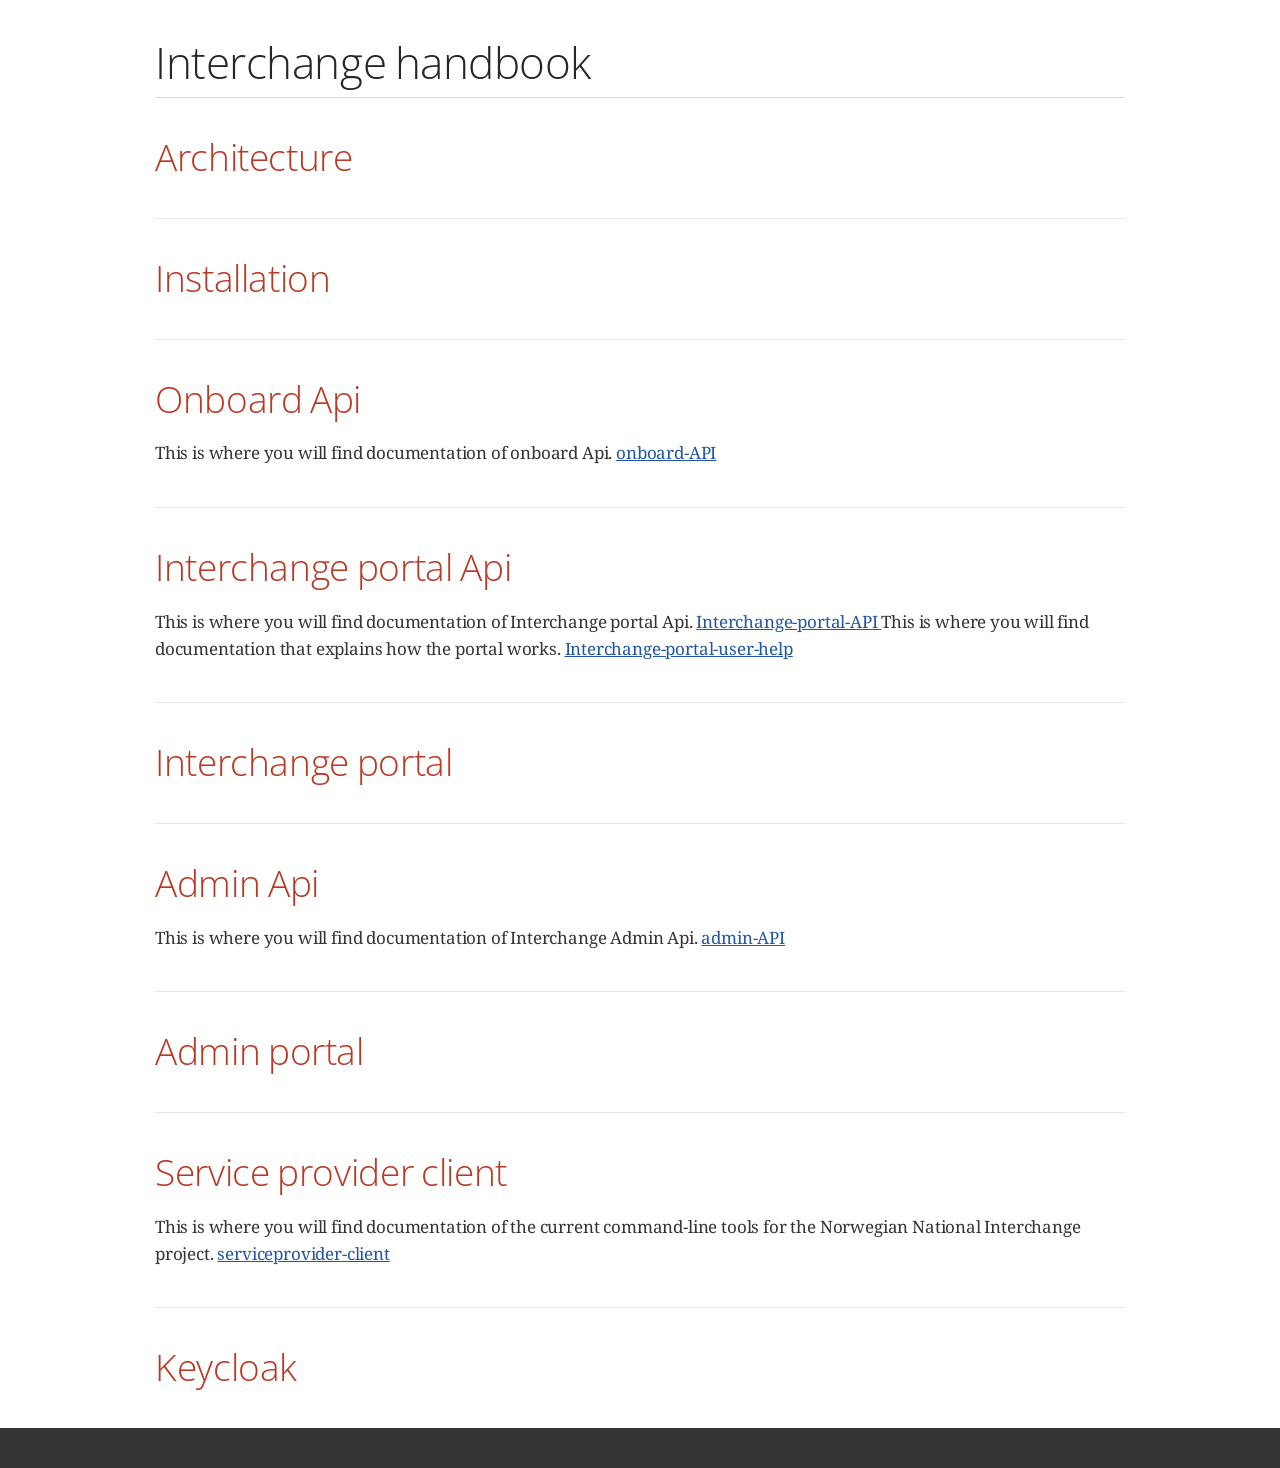
==== index.html @ b6564de7 "Added more styling to index.html" ====
<!DOCTYPE html>
<html lang="en">
<head>
    <meta charset="UTF-8">
    <meta http-equiv="X-UA-Compatible" content="IE=edge">
    <meta name="viewport" content="width=device-width, initial-scale=1.0">
    <meta name="generator" content="Asciidoctor 2.0.23">
    <title>Interchange handbook</title>
    <link rel="stylesheet" href="styles.css">
    <link rel="stylesheet"
          href="https://fonts.googleapis.com/css?family=Open+Sans:300,300italic,400,400italic,600,600italic%7CNoto+Serif:400,400italic,700,700italic%7CDroid+Sans+Mono:400,700">
</head>
<body class="manpage">

<div id="header">
    <h1>Interchange handbook</h1>
</div>
<div id="content">
    <div class="sect1">
        <h2>Architecture</h2>
        <div class="sectionbody">
            <div class="paragraph">
            </div>
        </div>
    </div>
    <div class="sect1">
        <h2>Installation</h2>
        <div class="sectionbody">
            <div class="paragraph">
            </div>
        </div>
    </div>

    <div class="sect1">
        <h2>Onboard Api</h2>

        <div class="sectionbody">
            <div class="paragraph">
                <p>This is where you will find documentation of onboard Api.
                    <a href="https://nordicwayinterchange.github.io/interchange-swagger-docs/swagger-onboard/index.html">
                        onboard-API </a>
                </p>
            </div>
        </div>
    </div>
    <div class="sect1">

        <h2>Interchange portal Api</h2>
        <div class="sectionbody">
            <div class="paragraph">
                <p> This is where you will find documentation of Interchange portal Api.

                    <a href="https://nordicwayinterchange.github.io/interchange-swagger-docs/swagger-napcore/index.html">
                        Interchange-portal-API </a>

                    This is where you will find documentation that explains how the portal works.

                    <a href="https://nordicwayinterchange.github.io/interchange-handbook/USERHELP.html">
                        Interchange-portal-user-help</a>
                </p>
            </div>
        </div>
    </div>
    <div class="sect1">

        <h2>Interchange portal</h2>
        <div class="sectionbody">
            <div class="paragraph">
            </div>
        </div>
    </div>
    <div class="sect1">

        <h2>Admin Api</h2>
        <div class="sectionbody">
            <div class="paragraph">
                <p> This is where you will find documentation of Interchange Admin Api.

                    <a href="https://nordicwayinterchange.github.io/interchange-swagger-docs/swagger-admin/index.html">
                        admin-API </a>
                </p>
            </div>
        </div>
    </div>
    <div class="sect1">

        <h2>Admin portal</h2>
        <div class="sectionbody">
            <div class="paragraph">
            </div>
        </div>
    </div>
    <div class="sect1">

        <h2>Service provider client</h2>
        <div class="sectionbody">
            <div class="paragraph">
                <p>
                    This is where you will find documentation of the current command-line tools for the Norwegian
                    National
                    Interchange
                    project.

                    <a href="https://nordicwayinterchange.github.io/serviceprovider-client-documentation/serviceproviderclient.html">
                        serviceprovider-client</a>
                </p>
            </div>
        </div>
    </div>
    <div class="sect1">

        <h2>Keycloak</h2>
        <div class="sectionbody">
            <div class="paragraph">
            </div>
        </div>
    </div>
</div>
<div id="footer">
    <div id="footer-text">

    </div>
</div>
</body>
</html>
---- styles.css ----
/*! Asciidoctor default stylesheet | MIT License | https://asciidoctor.org */
    /* Uncomment the following line when using as a custom stylesheet */
    /* @import "https://fonts.googleapis.com/css?family=Open+Sans:300,300italic,400,400italic,600,600italic%7CNoto+Serif:400,400italic,700,700italic%7CDroid+Sans+Mono:400,700"; */
html {
    font-family: sans-serif;
    -webkit-text-size-adjust: 100%
}

a {
    background: none
}

a:focus {
    outline: thin dotted
}

a:active, a:hover {
    outline: 0
}

h1 {
    font-size: 2em;
    margin: .67em 0
}

b, strong {
    font-weight: bold
}

abbr {
    font-size: .9em
}

abbr[title] {
    cursor: help;
    border-bottom: 1px dotted #dddddf;
    text-decoration: none
}

dfn {
    font-style: italic
}

hr {
    height: 0
}

mark {
    background: #ff0;
    color: #000
}

code, kbd, pre, samp {
    font-family: monospace;
    font-size: 1em
}

pre {
    white-space: pre-wrap
}

q {
    quotes: "\201C" "\201D" "\2018" "\2019"
}

small {
    font-size: 80%
}

sub, sup {
    font-size: 75%;
    line-height: 0;
    position: relative;
    vertical-align: baseline
}

sup {
    top: -.5em
}

sub {
    bottom: -.25em
}

img {
    border: 0
}

svg:not(:root) {
    overflow: hidden
}

figure {
    margin: 0
}

audio, video {
    display: inline-block
}

audio:not([controls]) {
    display: none;
    height: 0
}

fieldset {
    border: 1px solid silver;
    margin: 0 2px;
    padding: .35em .625em .75em
}

legend {
    border: 0;
    padding: 0
}

button, input, select, textarea {
    font-family: inherit;
    font-size: 100%;
    margin: 0
}

button, input {
    line-height: normal
}

button, select {
    text-transform: none
}

button, html input[type=button], input[type=reset], input[type=submit] {
    -webkit-appearance: button;
    cursor: pointer
}

button[disabled], html input[disabled] {
    cursor: default
}

input[type=checkbox], input[type=radio] {
    padding: 0
}

button::-moz-focus-inner, input::-moz-focus-inner {
    border: 0;
    padding: 0
}

textarea {
    overflow: auto;
    vertical-align: top
}

table {
    border-collapse: collapse;
    border-spacing: 0
}

*, ::before, ::after {
    box-sizing: border-box
}

html, body {
    font-size: 100%
}

body {
    background: #fff;
    color: rgba(0, 0, 0, .8);
    padding: 0;
    margin: 0;
    font-family: "Noto Serif", "DejaVu Serif", serif;
    line-height: 1;
    position: relative;
    cursor: auto;
    -moz-tab-size: 4;
    -o-tab-size: 4;
    tab-size: 4;
    word-wrap: anywhere;
    -moz-osx-font-smoothing: grayscale;
    -webkit-font-smoothing: antialiased
}

a:hover {
    cursor: pointer
}

img, object, embed {
    max-width: 100%;
    height: auto
}

object, embed {
    height: 100%
}

img {
    -ms-interpolation-mode: bicubic
}

.left {
    float: left !important
}

.right {
    float: right !important
}

.text-left {
    text-align: left !important
}

.text-right {
    text-align: right !important
}

.text-center {
    text-align: center !important
}

.text-justify {
    text-align: justify !important
}

.hide {
    display: none
}

img, object, svg {
    display: inline-block;
    vertical-align: middle
}

textarea {
    height: auto;
    min-height: 50px
}

select {
    width: 100%
}

.subheader, .admonitionblock td.content > .title, .audioblock > .title, .exampleblock > .title, .imageblock > .title, .listingblock > .title, .literalblock > .title, .stemblock > .title, .openblock > .title, .paragraph > .title, .quoteblock > .title, table.tableblock > .title, .verseblock > .title, .videoblock > .title, .dlist > .title, .olist > .title, .ulist > .title, .qlist > .title, .hdlist > .title {
    line-height: 1.45;
    color: #7a2518;
    font-weight: 400;
    margin-top: 0;
    margin-bottom: .25em
}

div, dl, dt, dd, ul, ol, li, h1, h2, h3, #toctitle, .sidebarblock > .content > .title, h4, h5, h6, pre, form, p, blockquote, th, td {
    margin: 0;
    padding: 0
}

a {
    color: #2156a5;
    text-decoration: underline;
    line-height: inherit
}

a:hover, a:focus {
    color: #1d4b8f
}

a img {
    border: 0
}

p {
    line-height: 1.6;
    margin-bottom: 1.25em;
    text-rendering: optimizeLegibility
}

p aside {
    font-size: .875em;
    line-height: 1.35;
    font-style: italic
}

h1, h2, h3, #toctitle, .sidebarblock > .content > .title, h4, h5, h6 {
    font-family: "Open Sans", "DejaVu Sans", sans-serif;
    font-weight: 300;
    font-style: normal;
    color: #ba3925;
    text-rendering: optimizeLegibility;
    margin-top: 1em;
    margin-bottom: .5em;
    line-height: 1.0125em
}

h1 small, h2 small, h3 small, #toctitle small, .sidebarblock > .content > .title small, h4 small, h5 small, h6 small {
    font-size: 60%;
    color: #e99b8f;
    line-height: 0
}

h1 {
    font-size: 2.125em
}

h2 {
    font-size: 1.6875em
}

h3, #toctitle, .sidebarblock > .content > .title {
    font-size: 1.375em
}

h4, h5 {
    font-size: 1.125em
}

h6 {
    font-size: 1em
}

hr {
    border: solid #dddddf;
    border-width: 1px 0 0;
    clear: both;
    margin: 1.25em 0 1.1875em
}

em, i {
    font-style: italic;
    line-height: inherit
}

strong, b {
    font-weight: bold;
    line-height: inherit
}

small {
    font-size: 60%;
    line-height: inherit
}

code {
    font-family: "Droid Sans Mono", "DejaVu Sans Mono", monospace;
    font-weight: 400;
    color: rgba(0, 0, 0, .9)
}

ul, ol, dl {
    line-height: 1.6;
    margin-bottom: 1.25em;
    list-style-position: outside;
    font-family: inherit
}

ul, ol {
    margin-left: 1.5em
}

ul li ul, ul li ol {
    margin-left: 1.25em;
    margin-bottom: 0
}

ul.circle {
    list-style-type: circle
}

ul.disc {
    list-style-type: disc
}

ul.square {
    list-style-type: square
}

ul.circle ul:not([class]), ul.disc ul:not([class]), ul.square ul:not([class]) {
    list-style: inherit
}

ol li ul, ol li ol {
    margin-left: 1.25em;
    margin-bottom: 0
}

dl dt {
    margin-bottom: .3125em;
    font-weight: bold
}

dl dd {
    margin-bottom: 1.25em
}

blockquote {
    margin: 0 0 1.25em;
    padding: .5625em 1.25em 0 1.1875em;
    border-left: 1px solid #ddd
}

blockquote, blockquote p {
    line-height: 1.6;
    color: rgba(0, 0, 0, .85)
}

@media screen and (min-width: 768px) {
    h1, h2, h3, #toctitle, .sidebarblock > .content > .title, h4, h5, h6 {
        line-height: 1.2
    }

    h1 {
        font-size: 2.75em
    }

    h2 {
        font-size: 2.3125em
    }

    h3, #toctitle, .sidebarblock > .content > .title {
        font-size: 1.6875em
    }

    h4 {
        font-size: 1.4375em
    }
}

table {
    background: #fff;
    margin-bottom: 1.25em;
    border: 1px solid #dedede;
    word-wrap: normal
}

table thead, table tfoot {
    background: #f7f8f7
}

table thead tr th, table thead tr td, table tfoot tr th, table tfoot tr td {
    padding: .5em .625em .625em;
    font-size: inherit;
    color: rgba(0, 0, 0, .8);
    text-align: left
}

table tr th, table tr td {
    padding: .5625em .625em;
    font-size: inherit;
    color: rgba(0, 0, 0, .8)
}

table tr.even, table tr.alt {
    background: #f8f8f7
}

table thead tr th, table tfoot tr th, table tbody tr td, table tr td, table tfoot tr td {
    line-height: 1.6
}

h1, h2, h3, #toctitle, .sidebarblock > .content > .title, h4, h5, h6 {
    line-height: 1.2;
    word-spacing: -.05em
}

h1 strong, h2 strong, h3 strong, #toctitle strong, .sidebarblock > .content > .title strong, h4 strong, h5 strong, h6 strong {
    font-weight: 400
}

.center {
    margin-left: auto;
    margin-right: auto
}

.stretch {
    width: 100%
}

.clearfix::before, .clearfix::after, .float-group::before, .float-group::after {
    content: " ";
    display: table
}

.clearfix::after, .float-group::after {
    clear: both
}

:not(pre).nobreak {
    word-wrap: normal
}

:not(pre).nowrap {
    white-space: nowrap
}

:not(pre).pre-wrap {
    white-space: pre-wrap
}

:not(pre):not([class^=L]) > code {
    font-size: .9375em;
    font-style: normal !important;
    letter-spacing: 0;
    padding: .1em .5ex;
    word-spacing: -.15em;
    background: #f7f7f8;
    border-radius: 4px;
    line-height: 1.45;
    text-rendering: optimizeSpeed
}

pre {
    color: rgba(0, 0, 0, .9);
    font-family: "Droid Sans Mono", "DejaVu Sans Mono", monospace;
    line-height: 1.45;
    text-rendering: optimizeSpeed
}

pre code, pre pre {
    color: inherit;
    font-size: inherit;
    line-height: inherit
}

pre > code {
    display: block
}

pre.nowrap, pre.nowrap pre {
    white-space: pre;
    word-wrap: normal
}

em em {
    font-style: normal
}

strong strong {
    font-weight: 400
}

.keyseq {
    color: rgba(51, 51, 51, .8)
}

kbd {
    font-family: "Droid Sans Mono", "DejaVu Sans Mono", monospace;
    display: inline-block;
    color: rgba(0, 0, 0, .8);
    font-size: .65em;
    line-height: 1.45;
    background: #f7f7f7;
    border: 1px solid #ccc;
    border-radius: 3px;
    box-shadow: 0 1px 0 rgba(0, 0, 0, .2), inset 0 0 0 .1em #fff;
    margin: 0 .15em;
    padding: .2em .5em;
    vertical-align: middle;
    position: relative;
    top: -.1em;
    white-space: nowrap
}

.keyseq kbd:first-child {
    margin-left: 0
}

.keyseq kbd:last-child {
    margin-right: 0
}

.menuseq, .menuref {
    color: #000
}

.menuseq b:not(.caret), .menuref {
    font-weight: inherit
}

.menuseq {
    word-spacing: -.02em
}

.menuseq b.caret {
    font-size: 1.25em;
    line-height: .8
}

.menuseq i.caret {
    font-weight: bold;
    text-align: center;
    width: .45em
}

b.button::before, b.button::after {
    position: relative;
    top: -1px;
    font-weight: 400
}

b.button::before {
    content: "[";
    padding: 0 3px 0 2px
}

b.button::after {
    content: "]";
    padding: 0 2px 0 3px
}

p a > code:hover {
    color: rgba(0, 0, 0, .9)
}

#header, #content, #footnotes, #footer {
    width: 100%;
    margin: 0 auto;
    max-width: 62.5em;
    *zoom: 1;
    position: relative;
    padding-left: .9375em;
    padding-right: .9375em
}

#header::before, #header::after, #content::before, #content::after, #footnotes::before, #footnotes::after, #footer::before, #footer::after {
    content: " ";
    display: table
}

#header::after, #content::after, #footnotes::after, #footer::after {
    clear: both
}

#content {
    margin-top: 1.25em
}

#content::before {
    content: none
}

#header > h1:first-child {
    color: rgba(0, 0, 0, .85);
    margin-top: 2.25rem;
    margin-bottom: 0
}

#header > h1:first-child + #toc {
    margin-top: 8px;
    border-top: 1px solid #dddddf
}

#header > h1:only-child {
    border-bottom: 1px solid #dddddf;
    padding-bottom: 8px
}

#header .details {
    border-bottom: 1px solid #dddddf;
    line-height: 1.45;
    padding-top: .25em;
    padding-bottom: .25em;
    padding-left: .25em;
    color: rgba(0, 0, 0, .6);
    display: flex;
    flex-flow: row wrap
}

#header .details span:first-child {
    margin-left: -.125em
}

#header .details span.email a {
    color: rgba(0, 0, 0, .85)
}

#header .details br {
    display: none
}

#header .details br + span::before {
    content: "\00a0\2013\00a0"
}

#header .details br + span.author::before {
    content: "\00a0\22c5\00a0";
    color: rgba(0, 0, 0, .85)
}

#header .details br + span#revremark::before {
    content: "\00a0|\00a0"
}

#header #revnumber {
    text-transform: capitalize
}

#header #revnumber::after {
    content: "\00a0"
}

#content > h1:first-child:not([class]) {
    color: rgba(0, 0, 0, .85);
    border-bottom: 1px solid #dddddf;
    padding-bottom: 8px;
    margin-top: 0;
    padding-top: 1rem;
    margin-bottom: 1.25rem
}

#toc {
    border-bottom: 1px solid #e7e7e9;
    padding-bottom: .5em
}

#toc > ul {
    margin-left: .125em
}

#toc ul.sectlevel0 > li > a {
    font-style: italic
}

#toc ul.sectlevel0 ul.sectlevel1 {
    margin: .5em 0
}

#toc ul {
    font-family: "Open Sans", "DejaVu Sans", sans-serif;
    list-style-type: none
}

#toc li {
    line-height: 1.3334;
    margin-top: .3334em
}

#toc a {
    text-decoration: none
}

#toc a:active {
    text-decoration: underline
}

#toctitle {
    color: #7a2518;
    font-size: 1.2em
}

@media screen and (min-width: 768px) {
    #toctitle {
        font-size: 1.375em
    }

    body.toc2 {
        padding-left: 15em;
        padding-right: 0
    }

    body.toc2 #header > h1:nth-last-child(2) {
        border-bottom: 1px solid #dddddf;
        padding-bottom: 8px
    }

    #toc.toc2 {
        margin-top: 0 !important;
        background: #f8f8f7;
        position: fixed;
        width: 15em;
        left: 0;
        top: 0;
        border-right: 1px solid #e7e7e9;
        border-top-width: 0 !important;
        border-bottom-width: 0 !important;
        z-index: 1000;
        padding: 1.25em 1em;
        height: 100%;
        overflow: auto
    }

    #toc.toc2 #toctitle {
        margin-top: 0;
        margin-bottom: .8rem;
        font-size: 1.2em
    }

    #toc.toc2 > ul {
        font-size: .9em;
        margin-bottom: 0
    }

    #toc.toc2 ul ul {
        margin-left: 0;
        padding-left: 1em
    }

    #toc.toc2 ul.sectlevel0 ul.sectlevel1 {
        padding-left: 0;
        margin-top: .5em;
        margin-bottom: .5em
    }

    body.toc2.toc-right {
        padding-left: 0;
        padding-right: 15em
    }

    body.toc2.toc-right #toc.toc2 {
        border-right-width: 0;
        border-left: 1px solid #e7e7e9;
        left: auto;
        right: 0
    }
}

@media screen and (min-width: 1280px) {
    body.toc2 {
        padding-left: 20em;
        padding-right: 0
    }

    #toc.toc2 {
        width: 20em
    }

    #toc.toc2 #toctitle {
        font-size: 1.375em
    }

    #toc.toc2 > ul {
        font-size: .95em
    }

    #toc.toc2 ul ul {
        padding-left: 1.25em
    }

    body.toc2.toc-right {
        padding-left: 0;
        padding-right: 20em
    }
}

#content #toc {
    border: 1px solid #e0e0dc;
    margin-bottom: 1.25em;
    padding: 1.25em;
    background: #f8f8f7;
    border-radius: 4px
}

#content #toc > :first-child {
    margin-top: 0
}

#content #toc > :last-child {
    margin-bottom: 0
}

#footer {
    max-width: none;
    background: rgba(0, 0, 0, .8);
    padding: 1.25em
}

#footer-text {
    color: hsla(0, 0%, 100%, .8);
    line-height: 1.44
}

#content {
    margin-bottom: .625em
}

.sect1 {
    padding-bottom: .625em
}

@media screen and (min-width: 768px) {
    #content {
        margin-bottom: 1.25em
    }

    .sect1 {
        padding-bottom: 1.25em
    }
}

.sect1:last-child {
    padding-bottom: 0
}

.sect1 + .sect1 {
    border-top: 1px solid #e7e7e9
}

#content h1 > a.anchor, h2 > a.anchor, h3 > a.anchor, #toctitle > a.anchor, .sidebarblock > .content > .title > a.anchor, h4 > a.anchor, h5 > a.anchor, h6 > a.anchor {
    position: absolute;
    z-index: 1001;
    width: 1.5ex;
    margin-left: -1.5ex;
    display: block;
    text-decoration: none !important;
    visibility: hidden;
    text-align: center;
    font-weight: 400
}

#content h1 > a.anchor::before, h2 > a.anchor::before, h3 > a.anchor::before, #toctitle > a.anchor::before, .sidebarblock > .content > .title > a.anchor::before, h4 > a.anchor::before, h5 > a.anchor::before, h6 > a.anchor::before {
    content: "\00A7";
    font-size: .85em;
    display: block;
    padding-top: .1em
}

#content h1:hover > a.anchor, #content h1 > a.anchor:hover, h2:hover > a.anchor, h2 > a.anchor:hover, h3:hover > a.anchor, #toctitle:hover > a.anchor, .sidebarblock > .content > .title:hover > a.anchor, h3 > a.anchor:hover, #toctitle > a.anchor:hover, .sidebarblock > .content > .title > a.anchor:hover, h4:hover > a.anchor, h4 > a.anchor:hover, h5:hover > a.anchor, h5 > a.anchor:hover, h6:hover > a.anchor, h6 > a.anchor:hover {
    visibility: visible
}

#content h1 > a.link, h2 > a.link, h3 > a.link, #toctitle > a.link, .sidebarblock > .content > .title > a.link, h4 > a.link, h5 > a.link, h6 > a.link {
    color: #ba3925;
    text-decoration: none
}

#content h1 > a.link:hover, h2 > a.link:hover, h3 > a.link:hover, #toctitle > a.link:hover, .sidebarblock > .content > .title > a.link:hover, h4 > a.link:hover, h5 > a.link:hover, h6 > a.link:hover {
    color: #a53221
}

details, .audioblock, .imageblock, .literalblock, .listingblock, .stemblock, .videoblock {
    margin-bottom: 1.25em
}

details {
    margin-left: 1.25rem
}

details > summary {
    cursor: pointer;
    display: block;
    position: relative;
    line-height: 1.6;
    margin-bottom: .625rem;
    outline: none;
    -webkit-tap-highlight-color: transparent
}

details > summary::-webkit-details-marker {
    display: none
}

details > summary::before {
    content: "";
    border: solid transparent;
    border-left: solid;
    border-width: .3em 0 .3em .5em;
    position: absolute;
    top: .5em;
    left: -1.25rem;
    transform: translateX(15%)
}

details[open] > summary::before {
    border: solid transparent;
    border-top: solid;
    border-width: .5em .3em 0;
    transform: translateY(15%)
}

details > summary::after {
    content: "";
    width: 1.25rem;
    height: 1em;
    position: absolute;
    top: .3em;
    left: -1.25rem
}

.admonitionblock td.content > .title, .audioblock > .title, .exampleblock > .title, .imageblock > .title, .listingblock > .title, .literalblock > .title, .stemblock > .title, .openblock > .title, .paragraph > .title, .quoteblock > .title, table.tableblock > .title, .verseblock > .title, .videoblock > .title, .dlist > .title, .olist > .title, .ulist > .title, .qlist > .title, .hdlist > .title {
    text-rendering: optimizeLegibility;
    text-align: left;
    font-family: "Noto Serif", "DejaVu Serif", serif;
    font-size: 1rem;
    font-style: italic
}

table.tableblock.fit-content > caption.title {
    white-space: nowrap;
    width: 0
}

.paragraph.lead > p, #preamble > .sectionbody > [class=paragraph]:first-of-type p {
    font-size: 1.21875em;
    line-height: 1.6;
    color: rgba(0, 0, 0, .85)
}

.admonitionblock > table {
    border-collapse: separate;
    border: 0;
    background: none;
    width: 100%
}

.admonitionblock > table td.icon {
    text-align: center;
    width: 80px
}

.admonitionblock > table td.icon img {
    max-width: none
}

.admonitionblock > table td.icon .title {
    font-weight: bold;
    font-family: "Open Sans", "DejaVu Sans", sans-serif;
    text-transform: uppercase
}

.admonitionblock > table td.content {
    padding-left: 1.125em;
    padding-right: 1.25em;
    border-left: 1px solid #dddddf;
    color: rgba(0, 0, 0, .6);
    word-wrap: anywhere
}

.admonitionblock > table td.content > :last-child > :last-child {
    margin-bottom: 0
}

.exampleblock > .content {
    border: 1px solid #e6e6e6;
    margin-bottom: 1.25em;
    padding: 1.25em;
    background: #fff;
    border-radius: 4px
}

.sidebarblock {
    border: 1px solid #dbdbd6;
    margin-bottom: 1.25em;
    padding: 1.25em;
    background: #f3f3f2;
    border-radius: 4px
}

.sidebarblock > .content > .title {
    color: #7a2518;
    margin-top: 0;
    text-align: center
}

.exampleblock > .content > :first-child, .sidebarblock > .content > :first-child {
    margin-top: 0
}

.exampleblock > .content > :last-child, .exampleblock > .content > :last-child > :last-child, .exampleblock > .content .olist > ol > li:last-child > :last-child, .exampleblock > .content .ulist > ul > li:last-child > :last-child, .exampleblock > .content .qlist > ol > li:last-child > :last-child, .sidebarblock > .content > :last-child, .sidebarblock > .content > :last-child > :last-child, .sidebarblock > .content .olist > ol > li:last-child > :last-child, .sidebarblock > .content .ulist > ul > li:last-child > :last-child, .sidebarblock > .content .qlist > ol > li:last-child > :last-child {
    margin-bottom: 0
}

.literalblock pre, .listingblock > .content > pre {
    border-radius: 4px;
    overflow-x: auto;
    padding: 1em;
    font-size: .8125em
}

@media screen and (min-width: 768px) {
    .literalblock pre, .listingblock > .content > pre {
        font-size: .90625em
    }
}

@media screen and (min-width: 1280px) {
    .literalblock pre, .listingblock > .content > pre {
        font-size: 1em
    }
}

.literalblock pre, .listingblock > .content > pre:not(.highlight), .listingblock > .content > pre[class=highlight], .listingblock > .content > pre[class^="highlight "] {
    background: #f7f7f8
}

.literalblock.output pre {
    color: #f7f7f8;
    background: rgba(0, 0, 0, .9)
}

.listingblock > .content {
    position: relative
}

.listingblock code[data-lang]::before {
    display: none;
    content: attr(data-lang);
    position: absolute;
    font-size: .75em;
    top: .425rem;
    right: .5rem;
    line-height: 1;
    text-transform: uppercase;
    color: inherit;
    opacity: .5
}

.listingblock:hover code[data-lang]::before {
    display: block
}

.listingblock.terminal pre .command::before {
    content: attr(data-prompt);
    padding-right: .5em;
    color: inherit;
    opacity: .5
}

.listingblock.terminal pre .command:not([data-prompt])::before {
    content: "$"
}

.listingblock pre.highlightjs {
    padding: 0
}

.listingblock pre.highlightjs > code {
    padding: 1em;
    border-radius: 4px
}

.listingblock pre.prettyprint {
    border-width: 0
}

.prettyprint {
    background: #f7f7f8
}

pre.prettyprint .linenums {
    line-height: 1.45;
    margin-left: 2em
}

pre.prettyprint li {
    background: none;
    list-style-type: inherit;
    padding-left: 0
}

pre.prettyprint li code[data-lang]::before {
    opacity: 1
}

pre.prettyprint li:not(:first-child) code[data-lang]::before {
    display: none
}

table.linenotable {
    border-collapse: separate;
    border: 0;
    margin-bottom: 0;
    background: none
}

table.linenotable td[class] {
    color: inherit;
    vertical-align: top;
    padding: 0;
    line-height: inherit;
    white-space: normal
}

table.linenotable td.code {
    padding-left: .75em
}

table.linenotable td.linenos, pre.pygments .linenos {
    border-right: 1px solid;
    opacity: .35;
    padding-right: .5em;
    -webkit-user-select: none;
    -moz-user-select: none;
    -ms-user-select: none;
    user-select: none
}

pre.pygments span.linenos {
    display: inline-block;
    margin-right: .75em
}

.quoteblock {
    margin: 0 1em 1.25em 1.5em;
    display: table
}

.quoteblock:not(.excerpt) > .title {
    margin-left: -1.5em;
    margin-bottom: .75em
}

.quoteblock blockquote, .quoteblock p {
    color: rgba(0, 0, 0, .85);
    font-size: 1.15rem;
    line-height: 1.75;
    word-spacing: .1em;
    letter-spacing: 0;
    font-style: italic;
    text-align: justify
}

.quoteblock blockquote {
    margin: 0;
    padding: 0;
    border: 0
}

.quoteblock blockquote::before {
    content: "\201c";
    float: left;
    font-size: 2.75em;
    font-weight: bold;
    line-height: .6em;
    margin-left: -.6em;
    color: #7a2518;
    text-shadow: 0 1px 2px rgba(0, 0, 0, .1)
}

.quoteblock blockquote > .paragraph:last-child p {
    margin-bottom: 0
}

.quoteblock .attribution {
    margin-top: .75em;
    margin-right: .5ex;
    text-align: right
}

.verseblock {
    margin: 0 1em 1.25em
}

.verseblock pre {
    font-family: "Open Sans", "DejaVu Sans", sans-serif;
    font-size: 1.15rem;
    color: rgba(0, 0, 0, .85);
    font-weight: 300;
    text-rendering: optimizeLegibility
}

.verseblock pre strong {
    font-weight: 400
}

.verseblock .attribution {
    margin-top: 1.25rem;
    margin-left: .5ex
}

.quoteblock .attribution, .verseblock .attribution {
    font-size: .9375em;
    line-height: 1.45;
    font-style: italic
}

.quoteblock .attribution br, .verseblock .attribution br {
    display: none
}

.quoteblock .attribution cite, .verseblock .attribution cite {
    display: block;
    letter-spacing: -.025em;
    color: rgba(0, 0, 0, .6)
}

.quoteblock.abstract blockquote::before, .quoteblock.excerpt blockquote::before, .quoteblock .quoteblock blockquote::before {
    display: none
}

.quoteblock.abstract blockquote, .quoteblock.abstract p, .quoteblock.excerpt blockquote, .quoteblock.excerpt p, .quoteblock .quoteblock blockquote, .quoteblock .quoteblock p {
    line-height: 1.6;
    word-spacing: 0
}

.quoteblock.abstract {
    margin: 0 1em 1.25em;
    display: block
}

.quoteblock.abstract > .title {
    margin: 0 0 .375em;
    font-size: 1.15em;
    text-align: center
}

.quoteblock.excerpt > blockquote, .quoteblock .quoteblock {
    padding: 0 0 .25em 1em;
    border-left: .25em solid #dddddf
}

.quoteblock.excerpt, .quoteblock .quoteblock {
    margin-left: 0
}

.quoteblock.excerpt blockquote, .quoteblock.excerpt p, .quoteblock .quoteblock blockquote, .quoteblock .quoteblock p {
    color: inherit;
    font-size: 1.0625rem
}

.quoteblock.excerpt .attribution, .quoteblock .quoteblock .attribution {
    color: inherit;
    font-size: .85rem;
    text-align: left;
    margin-right: 0
}

p.tableblock:last-child {
    margin-bottom: 0
}

td.tableblock > .content {
    margin-bottom: 1.25em;
    word-wrap: anywhere
}

td.tableblock > .content > :last-child {
    margin-bottom: -1.25em
}

table.tableblock, th.tableblock, td.tableblock {
    border: 0 solid #dedede
}

table.grid-all > * > tr > * {
    border-width: 1px
}

table.grid-cols > * > tr > * {
    border-width: 0 1px
}

table.grid-rows > * > tr > * {
    border-width: 1px 0
}

table.frame-all {
    border-width: 1px
}

table.frame-ends {
    border-width: 1px 0
}

table.frame-sides {
    border-width: 0 1px
}

table.frame-none > colgroup + * > :first-child > *, table.frame-sides > colgroup + * > :first-child > * {
    border-top-width: 0
}

table.frame-none > :last-child > :last-child > *, table.frame-sides > :last-child > :last-child > * {
    border-bottom-width: 0
}

table.frame-none > * > tr > :first-child, table.frame-ends > * > tr > :first-child {
    border-left-width: 0
}

table.frame-none > * > tr > :last-child, table.frame-ends > * > tr > :last-child {
    border-right-width: 0
}

table.stripes-all > * > tr, table.stripes-odd > * > tr:nth-of-type(odd), table.stripes-even > * > tr:nth-of-type(even), table.stripes-hover > * > tr:hover {
    background: #f8f8f7
}

th.halign-left, td.halign-left {
    text-align: left
}

th.halign-right, td.halign-right {
    text-align: right
}

th.halign-center, td.halign-center {
    text-align: center
}

th.valign-top, td.valign-top {
    vertical-align: top
}

th.valign-bottom, td.valign-bottom {
    vertical-align: bottom
}

th.valign-middle, td.valign-middle {
    vertical-align: middle
}

table thead th, table tfoot th {
    font-weight: bold
}

tbody tr th {
    background: #f7f8f7
}

tbody tr th, tbody tr th p, tfoot tr th, tfoot tr th p {
    color: rgba(0, 0, 0, .8);
    font-weight: bold
}

p.tableblock > code:only-child {
    background: none;
    padding: 0
}

p.tableblock {
    font-size: 1em
}

ol {
    margin-left: 1.75em
}

ul li ol {
    margin-left: 1.5em
}

dl dd {
    margin-left: 1.125em
}

dl dd:last-child, dl dd:last-child > :last-child {
    margin-bottom: 0
}

li p, ul dd, ol dd, .olist .olist, .ulist .ulist, .ulist .olist, .olist .ulist {
    margin-bottom: .625em
}

ul.checklist, ul.none, ol.none, ul.no-bullet, ol.no-bullet, ol.unnumbered, ul.unstyled, ol.unstyled {
    list-style-type: none
}

ul.no-bullet, ol.no-bullet, ol.unnumbered {
    margin-left: .625em
}

ul.unstyled, ol.unstyled {
    margin-left: 0
}

li > p:empty:only-child::before {
    content: "";
    display: inline-block
}

ul.checklist > li > p:first-child {
    margin-left: -1em
}

ul.checklist > li > p:first-child > .fa-square-o:first-child, ul.checklist > li > p:first-child > .fa-check-square-o:first-child {
    width: 1.25em;
    font-size: .8em;
    position: relative;
    bottom: .125em
}

ul.checklist > li > p:first-child > input[type=checkbox]:first-child {
    margin-right: .25em
}

ul.inline {
    display: flex;
    flex-flow: row wrap;
    list-style: none;
    margin: 0 0 .625em -1.25em
}

ul.inline > li {
    margin-left: 1.25em
}

.unstyled dl dt {
    font-weight: 400;
    font-style: normal
}

ol.arabic {
    list-style-type: decimal
}

ol.decimal {
    list-style-type: decimal-leading-zero
}

ol.loweralpha {
    list-style-type: lower-alpha
}

ol.upperalpha {
    list-style-type: upper-alpha
}

ol.lowerroman {
    list-style-type: lower-roman
}

ol.upperroman {
    list-style-type: upper-roman
}

ol.lowergreek {
    list-style-type: lower-greek
}

.hdlist > table, .colist > table {
    border: 0;
    background: none
}

.hdlist > table > tbody > tr, .colist > table > tbody > tr {
    background: none
}

td.hdlist1, td.hdlist2 {
    vertical-align: top;
    padding: 0 .625em
}

td.hdlist1 {
    font-weight: bold;
    padding-bottom: 1.25em
}

td.hdlist2 {
    word-wrap: anywhere
}

.literalblock + .colist, .listingblock + .colist {
    margin-top: -.5em
}

.colist td:not([class]):first-child {
    padding: .4em .75em 0;
    line-height: 1;
    vertical-align: top
}

.colist td:not([class]):first-child img {
    max-width: none
}

.colist td:not([class]):last-child {
    padding: .25em 0
}

.thumb, .th {
    line-height: 0;
    display: inline-block;
    border: 4px solid #fff;
    box-shadow: 0 0 0 1px #ddd
}

.imageblock.left {
    margin: .25em .625em 1.25em 0
}

.imageblock.right {
    margin: .25em 0 1.25em .625em
}

.imageblock > .title {
    margin-bottom: 0
}

.imageblock.thumb, .imageblock.th {
    border-width: 6px
}

.imageblock.thumb > .title, .imageblock.th > .title {
    padding: 0 .125em
}

.image.left, .image.right {
    margin-top: .25em;
    margin-bottom: .25em;
    display: inline-block;
    line-height: 0
}

.image.left {
    margin-right: .625em
}

.image.right {
    margin-left: .625em
}

a.image {
    text-decoration: none;
    display: inline-block
}

a.image object {
    pointer-events: none
}

sup.footnote, sup.footnoteref {
    font-size: .875em;
    position: static;
    vertical-align: super
}

sup.footnote a, sup.footnoteref a {
    text-decoration: none
}

sup.footnote a:active, sup.footnoteref a:active, #footnotes .footnote a:first-of-type:active {
    text-decoration: underline
}

#footnotes {
    padding-top: .75em;
    padding-bottom: .75em;
    margin-bottom: .625em
}

#footnotes hr {
    width: 20%;
    min-width: 6.25em;
    margin: -.25em 0 .75em;
    border-width: 1px 0 0
}

#footnotes .footnote {
    padding: 0 .375em 0 .225em;
    line-height: 1.3334;
    font-size: .875em;
    margin-left: 1.2em;
    margin-bottom: .2em
}

#footnotes .footnote a:first-of-type {
    font-weight: bold;
    text-decoration: none;
    margin-left: -1.05em
}

#footnotes .footnote:last-of-type {
    margin-bottom: 0
}

#content #footnotes {
    margin-top: -.625em;
    margin-bottom: 0;
    padding: .75em 0
}

div.unbreakable {
    page-break-inside: avoid
}

.big {
    font-size: larger
}

.small {
    font-size: smaller
}

.underline {
    text-decoration: underline
}

.overline {
    text-decoration: overline
}

.line-through {
    text-decoration: line-through
}

.aqua {
    color: #00bfbf
}

.aqua-background {
    background: #00fafa
}

.black {
    color: #000
}

.black-background {
    background: #000
}

.blue {
    color: #0000bf
}

.blue-background {
    background: #0000fa
}

.fuchsia {
    color: #bf00bf
}

.fuchsia-background {
    background: #fa00fa
}

.gray {
    color: #606060
}

.gray-background {
    background: #7d7d7d
}

.green {
    color: #006000
}

.green-background {
    background: #007d00
}

.lime {
    color: #00bf00
}

.lime-background {
    background: #00fa00
}

.maroon {
    color: #600000
}

.maroon-background {
    background: #7d0000
}

.navy {
    color: #000060
}

.navy-background {
    background: #00007d
}

.olive {
    color: #606000
}

.olive-background {
    background: #7d7d00
}

.purple {
    color: #600060
}

.purple-background {
    background: #7d007d
}

.red {
    color: #bf0000
}

.red-background {
    background: #fa0000
}

.silver {
    color: #909090
}

.silver-background {
    background: #bcbcbc
}

.teal {
    color: #006060
}

.teal-background {
    background: #007d7d
}

.white {
    color: #bfbfbf
}

.white-background {
    background: #fafafa
}

.yellow {
    color: #bfbf00
}

.yellow-background {
    background: #fafa00
}

span.icon > .fa {
    cursor: default
}

a span.icon > .fa {
    cursor: inherit
}

.admonitionblock td.icon [class^="fa icon-"] {
    font-size: 2.5em;
    text-shadow: 1px 1px 2px rgba(0, 0, 0, .5);
    cursor: default
}

.admonitionblock td.icon .icon-note::before {
    content: "\f05a";
    color: #19407c
}

.admonitionblock td.icon .icon-tip::before {
    content: "\f0eb";
    text-shadow: 1px 1px 2px rgba(155, 155, 0, .8);
    color: #111
}

.admonitionblock td.icon .icon-warning::before {
    content: "\f071";
    color: #bf6900
}

.admonitionblock td.icon .icon-caution::before {
    content: "\f06d";
    color: #bf3400
}

.admonitionblock td.icon .icon-important::before {
    content: "\f06a";
    color: #bf0000
}

.conum[data-value] {
    display: inline-block;
    color: #fff !important;
    background: rgba(0, 0, 0, .8);
    border-radius: 50%;
    text-align: center;
    font-size: .75em;
    width: 1.67em;
    height: 1.67em;
    line-height: 1.67em;
    font-family: "Open Sans", "DejaVu Sans", sans-serif;
    font-style: normal;
    font-weight: bold
}

.conum[data-value] * {
    color: #fff !important
}

.conum[data-value] + b {
    display: none
}

.conum[data-value]::after {
    content: attr(data-value)
}

pre .conum[data-value] {
    position: relative;
    top: -.125em
}

b.conum * {
    color: inherit !important
}

.conum:not([data-value]):empty {
    display: none
}

dt, th.tableblock, td.content, div.footnote {
    text-rendering: optimizeLegibility
}

h1, h2, p, td.content, span.alt, summary {
    letter-spacing: -.01em
}

p strong, td.content strong, div.footnote strong {
    letter-spacing: -.005em
}

p, blockquote, dt, td.content, td.hdlist1, span.alt, summary {
    font-size: 1.0625rem
}

p {
    margin-bottom: 1.25rem
}

.sidebarblock p, .sidebarblock dt, .sidebarblock td.content, p.tableblock {
    font-size: 1em
}

.exampleblock > .content {
    background: #fffef7;
    border-color: #e0e0dc;
    box-shadow: 0 1px 4px #e0e0dc
}

.print-only {
    display: none !important
}

@page {
    margin: 1.25cm .75cm
}

@media print {
    * {
        box-shadow: none !important;
        text-shadow: none !important
    }

    html {
        font-size: 80%
    }

    a {
        color: inherit !important;
        text-decoration: underline !important
    }

    a.bare, a[href^="#"], a[href^="mailto:"] {
        text-decoration: none !important
    }

    a[href^="http:"]:not(.bare)::after, a[href^="https:"]:not(.bare)::after {
        content: "(" attr(href) ")";
        display: inline-block;
        font-size: .875em;
        padding-left: .25em
    }

    abbr[title] {
        border-bottom: 1px dotted
    }

    abbr[title]::after {
        content: " (" attr(title) ")"
    }

    pre, blockquote, tr, img, object, svg {
        page-break-inside: avoid
    }

    thead {
        display: table-header-group
    }

    svg {
        max-width: 100%
    }

    p, blockquote, dt, td.content {
        font-size: 1em;
        orphans: 3;
        widows: 3
    }

    h2, h3, #toctitle, .sidebarblock > .content > .title {
        page-break-after: avoid
    }

    #header, #content, #footnotes, #footer {
        max-width: none
    }

    #toc, .sidebarblock, .exampleblock > .content {
        background: none !important
    }

    #toc {
        border-bottom: 1px solid #dddddf !important;
        padding-bottom: 0 !important
    }

    body.book #header {
        text-align: center
    }

    body.book #header > h1:first-child {
        border: 0 !important;
        margin: 2.5em 0 1em
    }

    body.book #header .details {
        border: 0 !important;
        display: block;
        padding: 0 !important
    }

    body.book #header .details span:first-child {
        margin-left: 0 !important
    }

    body.book #header .details br {
        display: block
    }

    body.book #header .details br + span::before {
        content: none !important
    }

    body.book #toc {
        border: 0 !important;
        text-align: left !important;
        padding: 0 !important;
        margin: 0 !important
    }

    body.book #toc, body.book #preamble, body.book h1.sect0, body.book .sect1 > h2 {
        page-break-before: always
    }

    .listingblock code[data-lang]::before {
        display: block
    }

    #footer {
        padding: 0 .9375em
    }

    .hide-on-print {
        display: none !important
    }

    .print-only {
        display: block !important
    }

    .hide-for-print {
        display: none !important
    }

    .show-for-print {
        display: inherit !important
    }
}

@media amzn-kf8, print {
    #header > h1:first-child {
        margin-top: 1.25rem
    }

    .sect1 {
        padding: 0 !important
    }

    .sect1 + .sect1 {
        border: 0
    }

    #footer {
        background: none
    }

    #footer-text {
        color: rgba(0, 0, 0, .6);
        font-size: .9em
    }
}

@media amzn-kf8 {
    #header, #content, #footnotes, #footer {
        padding: 0
    }
}
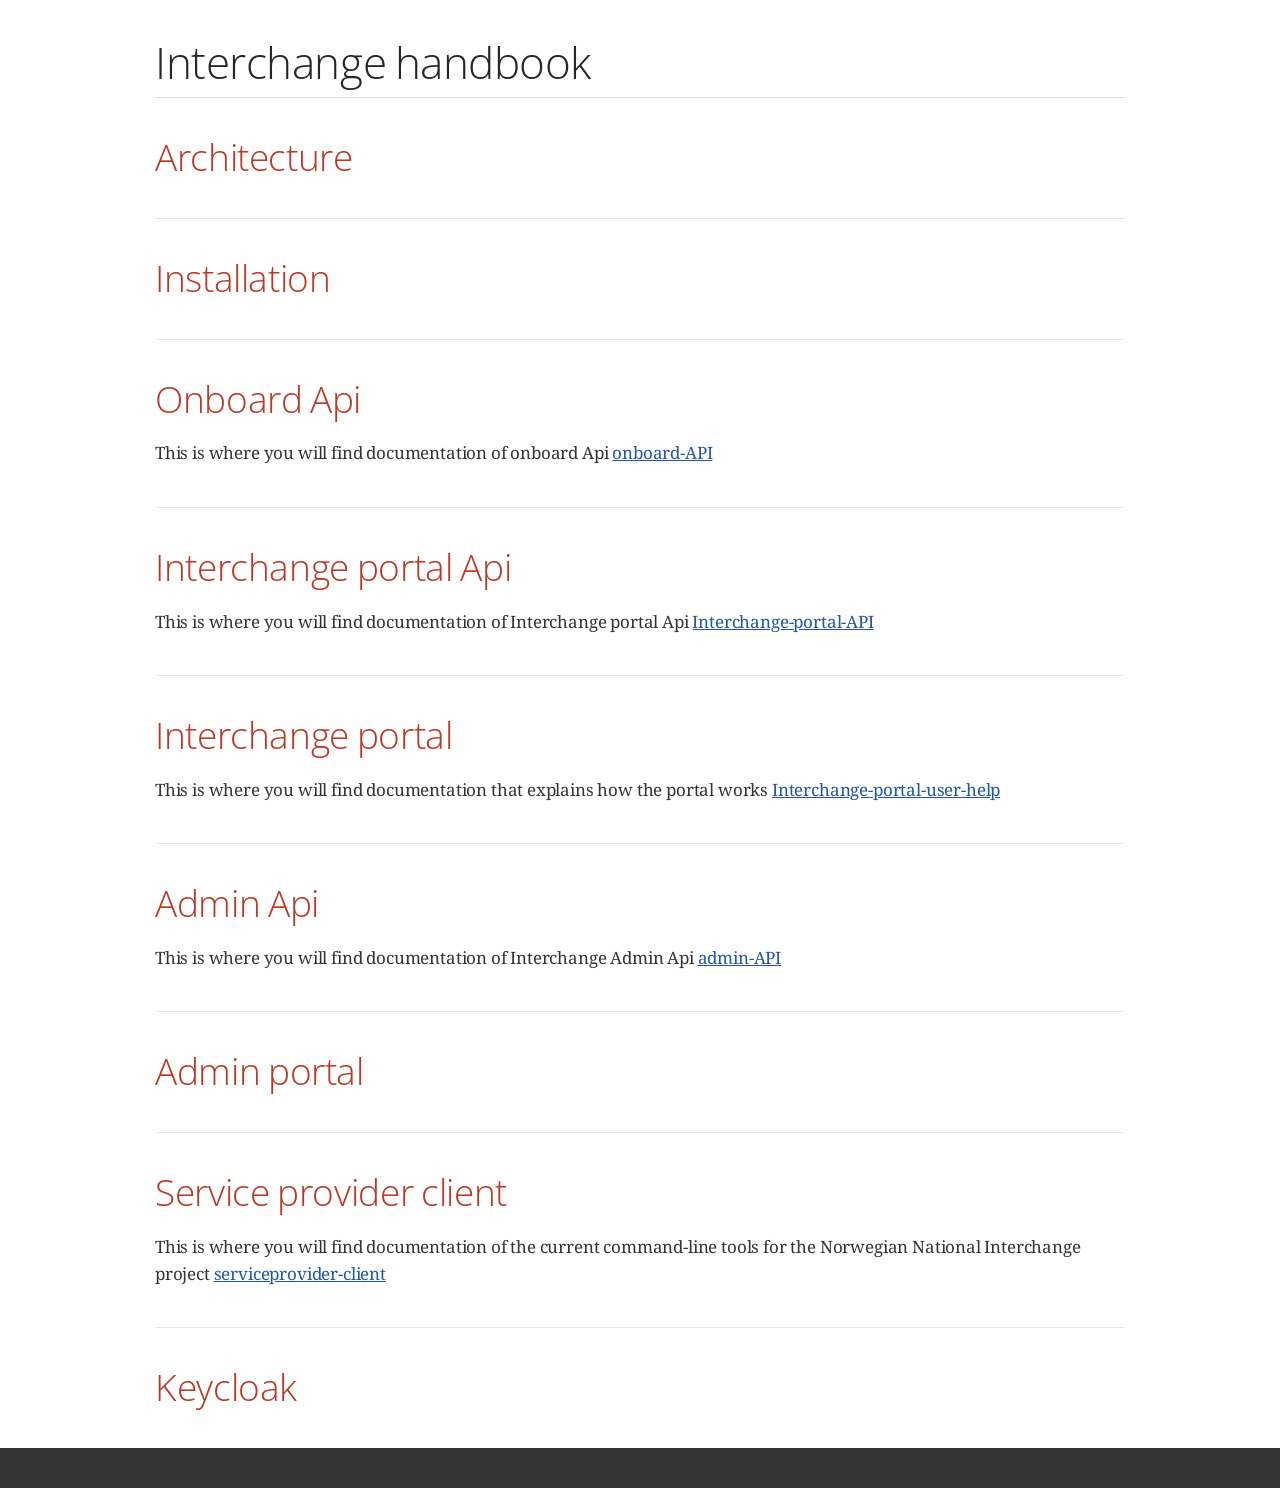
==== commit 8f5edda9: "Added more styling to index.html" ====
--- a/index.html
+++ b/index.html
@@ -36,7 +36,7 @@
 
         <div class="sectionbody">
             <div class="paragraph">
-                <p>This is where you will find documentation of onboard Api.
+                <p>This is where you will find documentation of onboard Api
                     <a href="https://nordicwayinterchange.github.io/interchange-swagger-docs/swagger-onboard/index.html">
                         onboard-API </a>
                 </p>
@@ -48,12 +48,22 @@
         <h2>Interchange portal Api</h2>
         <div class="sectionbody">
             <div class="paragraph">
-                <p> This is where you will find documentation of Interchange portal Api.
+                <p> This is where you will find documentation of Interchange portal Api
 
                     <a href="https://nordicwayinterchange.github.io/interchange-swagger-docs/swagger-napcore/index.html">
                         Interchange-portal-API </a>
 
-                    This is where you will find documentation that explains how the portal works.
+                </p>
+            </div>
+        </div>
+    </div>
+    <div class="sect1">
+
+        <h2>Interchange portal</h2>
+        <div class="sectionbody">
+            <div class="paragraph">
+                <p>
+                    This is where you will find documentation that explains how the portal works
 
                     <a href="https://nordicwayinterchange.github.io/interchange-handbook/USERHELP.html">
                         Interchange-portal-user-help</a>
@@ -63,18 +73,10 @@
     </div>
     <div class="sect1">
 
-        <h2>Interchange portal</h2>
-        <div class="sectionbody">
-            <div class="paragraph">
-            </div>
-        </div>
-    </div>
-    <div class="sect1">
-
         <h2>Admin Api</h2>
         <div class="sectionbody">
             <div class="paragraph">
-                <p> This is where you will find documentation of Interchange Admin Api.
+                <p> This is where you will find documentation of Interchange Admin Api
 
                     <a href="https://nordicwayinterchange.github.io/interchange-swagger-docs/swagger-admin/index.html">
                         admin-API </a>
@@ -97,9 +99,7 @@
             <div class="paragraph">
                 <p>
                     This is where you will find documentation of the current command-line tools for the Norwegian
-                    National
-                    Interchange
-                    project.
+                    National Interchange project
 
                     <a href="https://nordicwayinterchange.github.io/serviceprovider-client-documentation/serviceproviderclient.html">
                         serviceprovider-client</a>
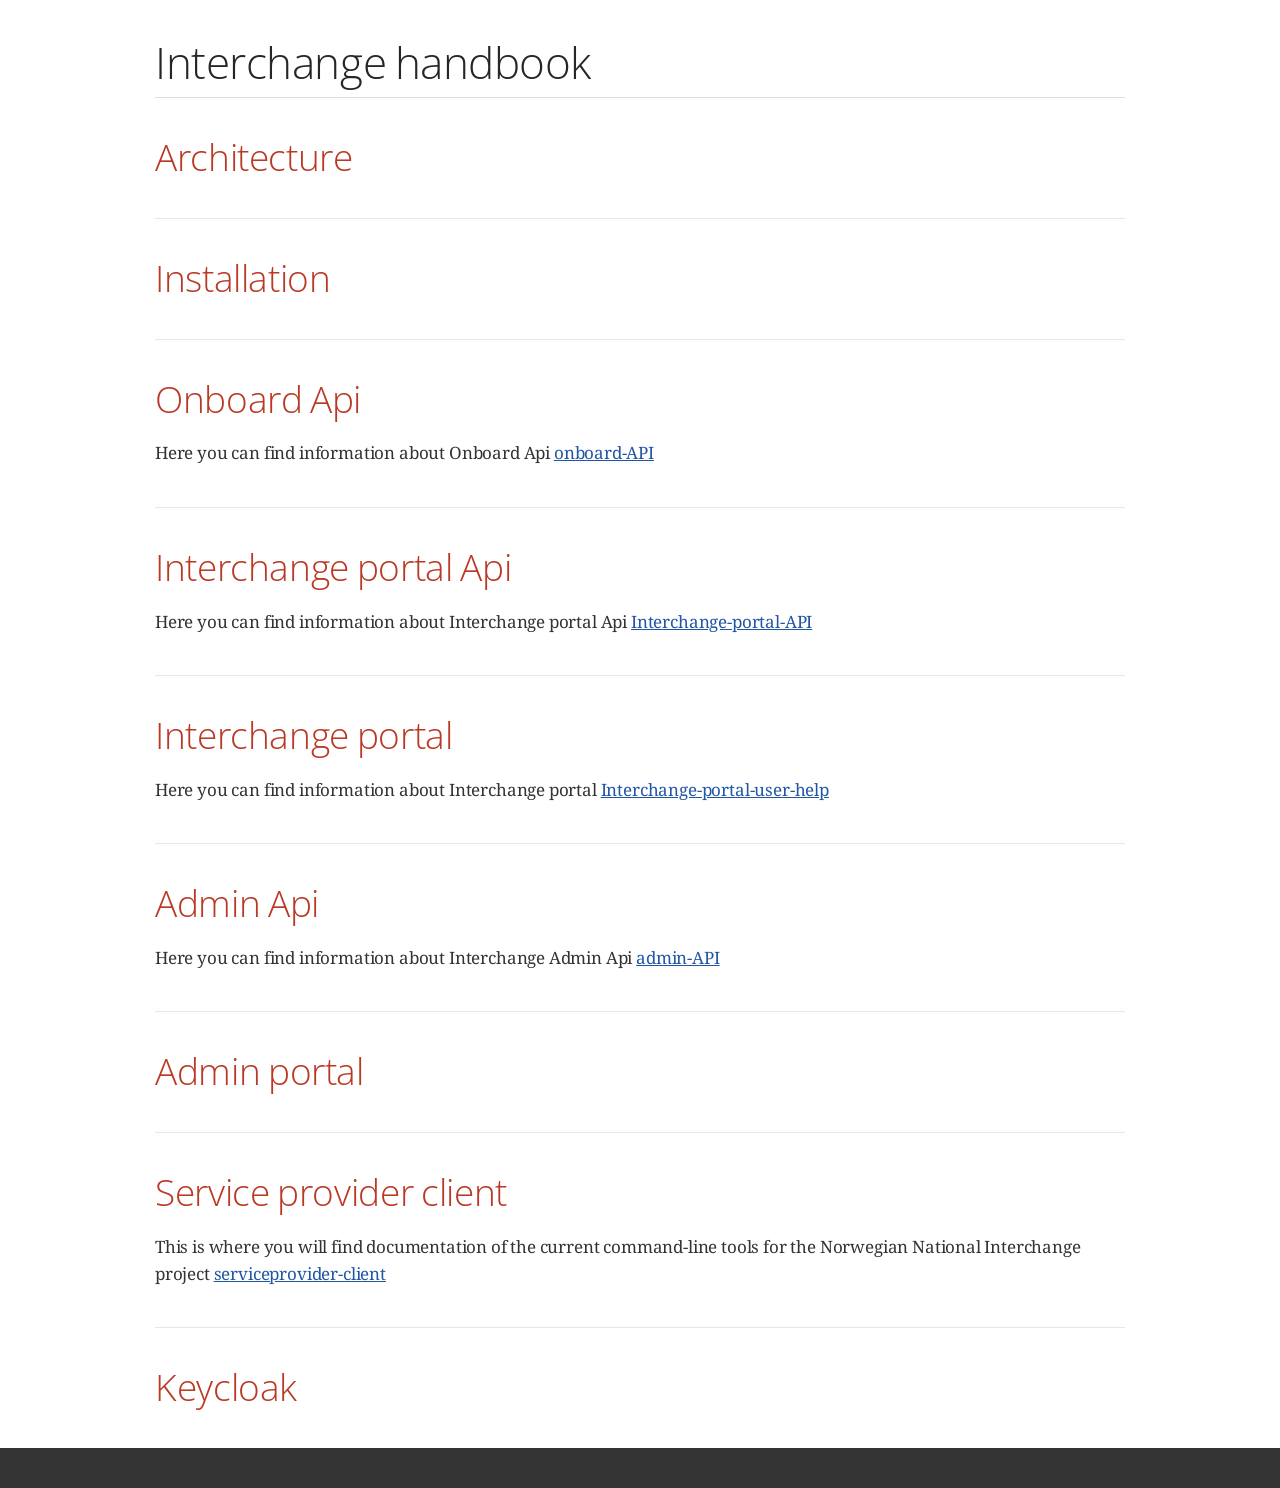
==== commit 7ed9a299: "Edited index.html" ====
--- a/index.html
+++ b/index.html
@@ -36,7 +36,7 @@
 
         <div class="sectionbody">
             <div class="paragraph">
-                <p>This is where you will find documentation of onboard Api
+                <p> Here you can find information about Onboard Api
                     <a href="https://nordicwayinterchange.github.io/interchange-swagger-docs/swagger-onboard/index.html">
                         onboard-API </a>
                 </p>
@@ -48,7 +48,7 @@
         <h2>Interchange portal Api</h2>
         <div class="sectionbody">
             <div class="paragraph">
-                <p> This is where you will find documentation of Interchange portal Api
+                <p> Here you can find information about Interchange portal Api
 
                     <a href="https://nordicwayinterchange.github.io/interchange-swagger-docs/swagger-napcore/index.html">
                         Interchange-portal-API </a>
@@ -63,7 +63,7 @@
         <div class="sectionbody">
             <div class="paragraph">
                 <p>
-                    This is where you will find documentation that explains how the portal works
+                    Here you can find information about Interchange portal
 
                     <a href="https://nordicwayinterchange.github.io/interchange-handbook/USERHELP.html">
                         Interchange-portal-user-help</a>
@@ -76,7 +76,7 @@
         <h2>Admin Api</h2>
         <div class="sectionbody">
             <div class="paragraph">
-                <p> This is where you will find documentation of Interchange Admin Api
+                <p> Here you can find information about Interchange Admin Api
 
                     <a href="https://nordicwayinterchange.github.io/interchange-swagger-docs/swagger-admin/index.html">
                         admin-API </a>
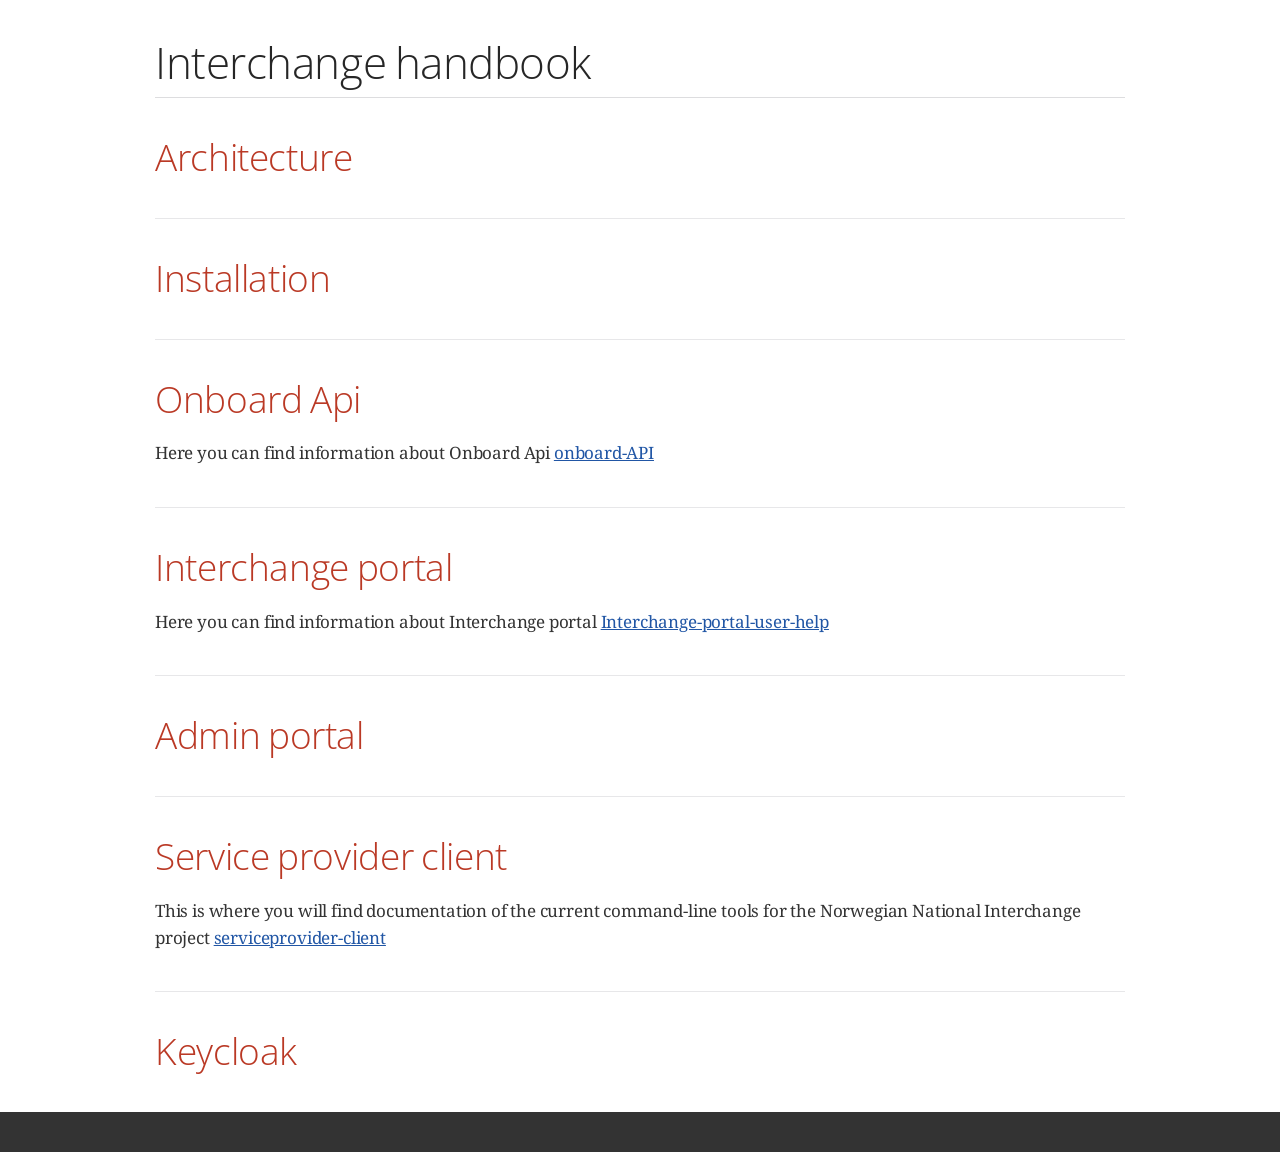
==== commit 9bb70564: "Removed admin and portal apis" ====
--- a/index.html
+++ b/index.html
@@ -45,20 +45,6 @@
     </div>
     <div class="sect1">
 
-        <h2>Interchange portal Api</h2>
-        <div class="sectionbody">
-            <div class="paragraph">
-                <p> Here you can find information about Interchange portal Api
-
-                    <a href="https://nordicwayinterchange.github.io/interchange-swagger-docs/swagger-napcore/index.html">
-                        Interchange-portal-API </a>
-
-                </p>
-            </div>
-        </div>
-    </div>
-    <div class="sect1">
-
         <h2>Interchange portal</h2>
         <div class="sectionbody">
             <div class="paragraph">
@@ -71,19 +57,7 @@
             </div>
         </div>
     </div>
-    <div class="sect1">
 
-        <h2>Admin Api</h2>
-        <div class="sectionbody">
-            <div class="paragraph">
-                <p> Here you can find information about Interchange Admin Api
-
-                    <a href="https://nordicwayinterchange.github.io/interchange-swagger-docs/swagger-admin/index.html">
-                        admin-API </a>
-                </p>
-            </div>
-        </div>
-    </div>
     <div class="sect1">
 
         <h2>Admin portal</h2>
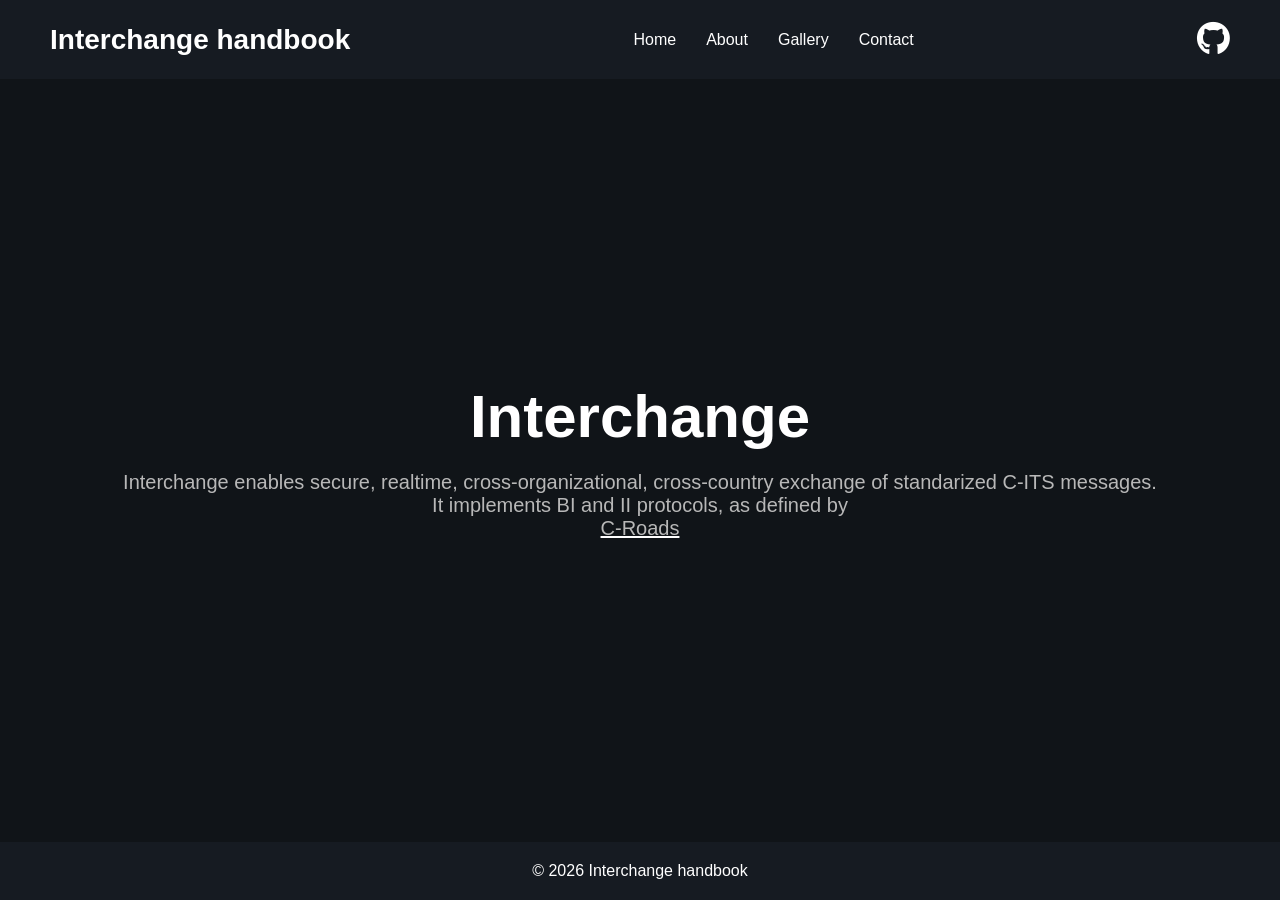
==== commit 4e69fca9: "Make a landing page for interchange" ====
--- a/index.html
+++ b/index.html
@@ -2,98 +2,54 @@
 <html lang="en">
 <head>
     <meta charset="UTF-8">
-    <meta http-equiv="X-UA-Compatible" content="IE=edge">
     <meta name="viewport" content="width=device-width, initial-scale=1.0">
-    <meta name="generator" content="Asciidoctor 2.0.23">
+
     <title>Interchange handbook</title>
-    <link rel="stylesheet" href="styles.css">
+
+    <link id="favicon" rel="icon" href="favicon.ico">
+
     <link rel="stylesheet"
-          href="https://fonts.googleapis.com/css?family=Open+Sans:300,300italic,400,400italic,600,600italic%7CNoto+Serif:400,400italic,700,700italic%7CDroid+Sans+Mono:400,700">
+          href="https://cdnjs.cloudflare.com/ajax/libs/font-awesome/6.6.0/css/all.min.css">
+
+    <link rel="stylesheet" href="style.css">
 </head>
-<body class="manpage">
 
-<div id="header">
-    <h1>Interchange handbook</h1>
-</div>
-<div id="content">
-    <div class="sect1">
-        <h2>Architecture</h2>
-        <div class="sectionbody">
-            <div class="paragraph">
-            </div>
-        </div>
-    </div>
-    <div class="sect1">
-        <h2>Installation</h2>
-        <div class="sectionbody">
-            <div class="paragraph">
-            </div>
-        </div>
-    </div>
+<body>
 
-    <div class="sect1">
-        <h2>Onboard Api</h2>
+<header>
+    <h1 class="logo">Interchange handbook</h1>
 
-        <div class="sectionbody">
-            <div class="paragraph">
-                <p> Here you can find information about Onboard Api
-                    <a href="https://nordicwayinterchange.github.io/interchange-swagger-docs/swagger-onboard/index.html">
-                        onboard-API </a>
-                </p>
-            </div>
-        </div>
-    </div>
-    <div class="sect1">
+    <nav>
+        <a href="#home">Home</a>
+        <a href="#about">About</a>
+        <a href="#gallery">Gallery</a>
+        <a href="#contact">Contact</a>
+    </nav>
 
-        <h2>Interchange portal</h2>
-        <div class="sectionbody">
-            <div class="paragraph">
-                <p>
-                    Here you can find information about Interchange portal
+    <a href="https://github.com/NordicWayInterchange/interchange" class="github" target="_blank">
+        <i class="fab fa-github"></i>
+    </a>
+</header>
 
-                    <a href="https://nordicwayinterchange.github.io/interchange-handbook/USERHELP.html">
-                        Interchange-portal-user-help</a>
-                </p>
-            </div>
-        </div>
-    </div>
+<main>
 
-    <div class="sect1">
+    <section class="hero">
+        <h2>Interchange</h2>
+        <p>Interchange enables secure, realtime, cross-organizational, cross-country exchange of standarized C-ITS
+            messages. </p>
+        <p>It implements BI and II protocols, as defined by</p>
+            <a href="https://www.c-roads.eu/" class="github" target="_blank">
+               <p>C-Roads</p>
+            </a>
+    </section>
 
-        <h2>Admin portal</h2>
-        <div class="sectionbody">
-            <div class="paragraph">
-            </div>
-        </div>
-    </div>
-    <div class="sect1">
+</main>
 
-        <h2>Service provider client</h2>
-        <div class="sectionbody">
-            <div class="paragraph">
-                <p>
-                    This is where you will find documentation of the current command-line tools for the Norwegian
-                    National Interchange project
+<footer>
+    © 2026 Interchange handbook
+</footer>
 
-                    <a href="https://nordicwayinterchange.github.io/serviceprovider-client-documentation/serviceproviderclient.html">
-                        serviceprovider-client</a>
-                </p>
-            </div>
-        </div>
-    </div>
-    <div class="sect1">
+<script src="script.js"></script>
 
-        <h2>Keycloak</h2>
-        <div class="sectionbody">
-            <div class="paragraph">
-            </div>
-        </div>
-    </div>
-</div>
-<div id="footer">
-    <div id="footer-text">
-
-    </div>
-</div>
 </body>
 </html>
--- a/style.css
+++ b/style.css
@@ -0,0 +1,91 @@
+*{
+    margin:0;
+    padding:0;
+    box-sizing:border-box;
+    font-family:Arial, Helvetica, sans-serif;
+}
+
+body{
+    background:#101418;
+    color:white;
+    min-height:100vh;
+    display:flex;
+    flex-direction:column;
+}
+
+header{
+    display:flex;
+    justify-content:space-between;
+    align-items:center;
+
+    padding:20px 50px;
+
+    background:#161b22;
+}
+
+header h1{
+    font-size:28px;
+}
+
+.github{
+    color:white;
+    font-size:34px;
+    transition:.3s;
+}
+
+.github:hover{
+    color:#58a6ff;
+    transform:scale(1.1);
+}
+
+main{
+    flex:1;
+
+    display:flex;
+    justify-content:center;
+    align-items:center;
+}
+
+.hero{
+    text-align:center;
+}
+
+.hero h2{
+    font-size:60px;
+    margin-bottom:20px;
+}
+
+.hero p{
+    color:#b8b8b8;
+    font-size:20px;
+}
+
+footer{
+    padding:20px;
+    text-align:center;
+    background:#161b22;
+}
+
+header {
+    display: flex;
+    justify-content: space-between;
+    align-items: center;
+    padding: 20px 50px;
+    background: #161b22;
+}
+
+nav {
+    display: flex;
+    gap: 30px;
+}
+
+nav a {
+    color: white;
+    text-decoration: none;
+    font-weight: 500;
+    transition: color .25s;
+}
+
+nav a:hover {
+    color: #58a6ff;
+}
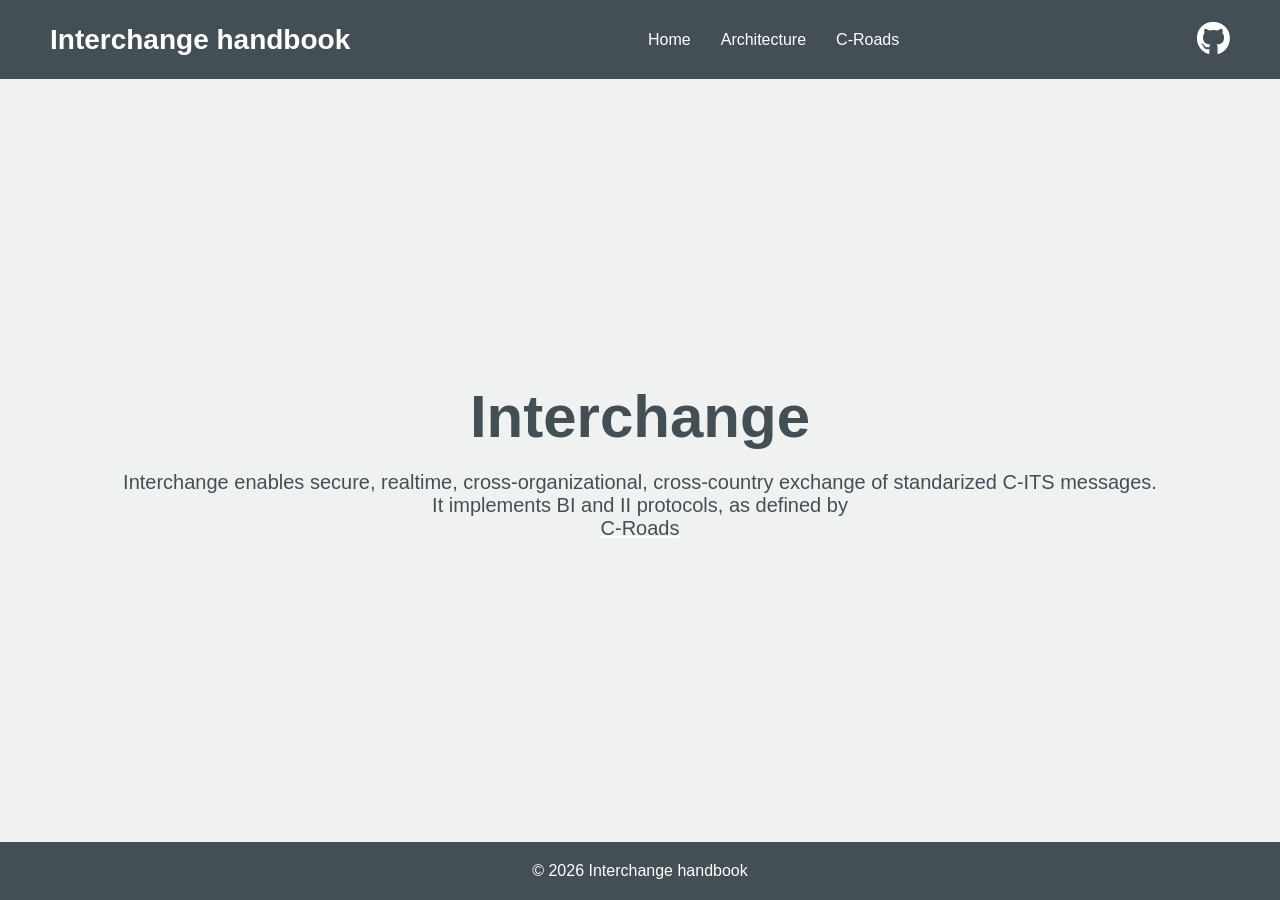
==== commit 6e122f0f: "Added architecture.html" ====
--- a/index.html
+++ b/index.html
@@ -20,10 +20,9 @@
     <h1 class="logo">Interchange handbook</h1>
 
     <nav>
-        <a href="#home">Home</a>
-        <a href="#about">About</a>
-        <a href="#gallery">Gallery</a>
-        <a href="#contact">Contact</a>
+        <a href="/">Home</a>
+        <a href="architecture.html">Architecture</a>
+        <a href="https://www.c-roads.eu/" target="_blank">C-Roads</a>
     </nav>
 
     <a href="https://github.com/NordicWayInterchange/interchange" class="github" target="_blank">
--- a/style.css
+++ b/style.css
@@ -6,21 +6,30 @@
 }
 
 body{
-    background:#101418;
-    color:white;
+    background-color: #f0f1f1;
     min-height:100vh;
     display:flex;
     flex-direction:column;
+    opacity: 1;
+    transform: scale(1);
+    filter: blur(0);
+    transition:
+            opacity .5s ease,
+            transform .5s ease,
+            filter .5s ease;
+    color:#444f55;
+
 }
+
 
 header{
     display:flex;
     justify-content:space-between;
     align-items:center;
+    padding:20px 50px;
+    background:#161b22;
+    color:white;
 
-    padding:20px 50px;
-
-    background:#161b22;
 }
 
 header h1{
@@ -50,20 +59,27 @@
     text-align:center;
 }
 
+.header{
+    text-align:left;
+    gap: 30px;
+}
+
 .hero h2{
     font-size:60px;
     margin-bottom:20px;
 }
 
 .hero p{
-    color:#b8b8b8;
+    color:#444f55;
     font-size:20px;
 }
 
 footer{
     padding:20px;
     text-align:center;
-    background:#161b22;
+    background: #444F55;
+    color:white;
+
 }
 
 header {
@@ -71,7 +87,7 @@
     justify-content: space-between;
     align-items: center;
     padding: 20px 50px;
-    background: #161b22;
+    background: #444F55;
 }
 
 nav {
@@ -88,4 +104,41 @@
 
 nav a:hover {
     color: #58a6ff;
-}+}
+
+body.page-exit {
+    opacity: 0;
+    transform: scale(1.03);
+    filter: blur(8px);
+}
+
+.content {
+    max-width: 1000px;
+    margin: 100px auto;
+    padding: 10px;
+}
+
+.content h2 {
+    font-size: 36px;
+    margin-bottom: 30px;
+}
+
+.content h3 {
+    margin-top: 25px;
+    margin-bottom: 20px;
+}
+
+.content p {
+    font-size: 18px;
+    margin-bottom: 15px;
+    text-align: justify;
+}
+
+img {
+    max-width: 100%;
+    height: auto;
+    display: block;
+    margin: 20px auto;
+    border-radius: 10px;
+}
+
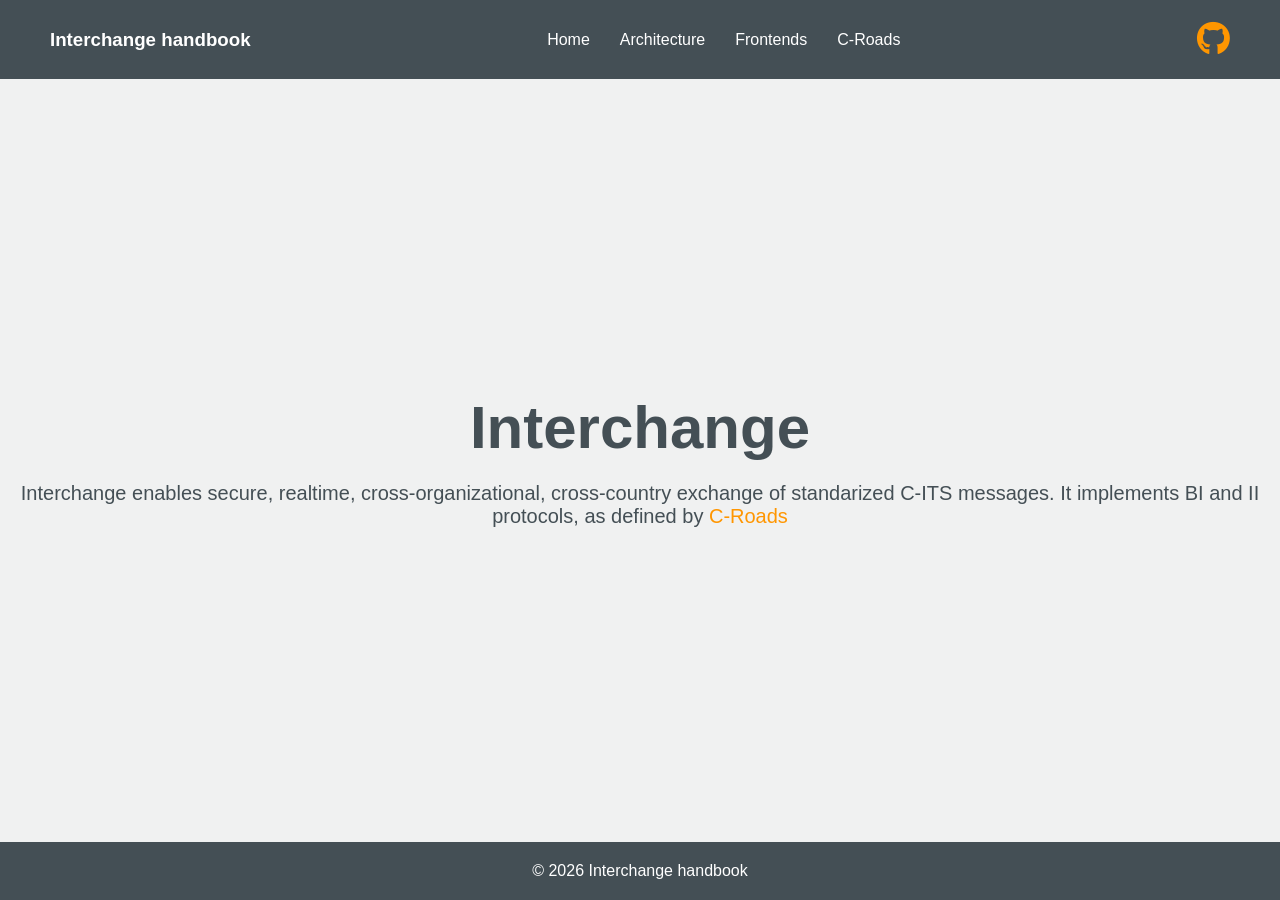
==== commit 237b9470: "Added more styling" ====
--- a/index.html
+++ b/index.html
@@ -17,11 +17,12 @@
 <body>
 
 <header>
-    <h1 class="logo">Interchange handbook</h1>
+    <h3>Interchange handbook</h3>
 
     <nav>
-        <a href="/">Home</a>
+        <a href="./">Home</a>
         <a href="architecture.html">Architecture</a>
+        <a href="frontends.html">Frontends</a>
         <a href="https://www.c-roads.eu/" target="_blank">C-Roads</a>
     </nav>
 
@@ -35,11 +36,11 @@
     <section class="hero">
         <h2>Interchange</h2>
         <p>Interchange enables secure, realtime, cross-organizational, cross-country exchange of standarized C-ITS
-            messages. </p>
-        <p>It implements BI and II protocols, as defined by</p>
-            <a href="https://www.c-roads.eu/" class="github" target="_blank">
-               <p>C-Roads</p>
-            </a>
+            messages.
+       It implements BI and II protocols, as defined by
+            <a href="https://www.c-roads.eu/"  target="_blank">
+               C-Roads
+            </a></p>
     </section>
 
 </main>
--- a/style.css
+++ b/style.css
@@ -36,14 +36,25 @@
     font-size:28px;
 }
 
+a {
+    color: #FF9600;
+    text-decoration: none;
+    transition: 0.3s;
+}
+
+a:hover {
+    color: #444f55;
+    text-decoration: underline;
+}
+
 .github{
-    color:white;
+    color: #FF9600;
     font-size:34px;
     transition:.3s;
 }
 
 .github:hover{
-    color:#58a6ff;
+    color: #FF9600;
     transform:scale(1.1);
 }
 
@@ -103,7 +114,7 @@
 }
 
 nav a:hover {
-    color: #58a6ff;
+    color: #FF9600;
 }
 
 body.page-exit {
@@ -132,6 +143,7 @@
     font-size: 18px;
     margin-bottom: 15px;
     text-align: justify;
+    line-height: 1.3;
 }
 
 img {
@@ -142,3 +154,12 @@
     border-radius: 10px;
 }
 
+.tag {
+    background-color:#444f55;
+    color: white;
+    padding: 2px 8px;
+    border-radius: 8px;
+    font-size: 15px;
+    display: inline-block;
+}
+
